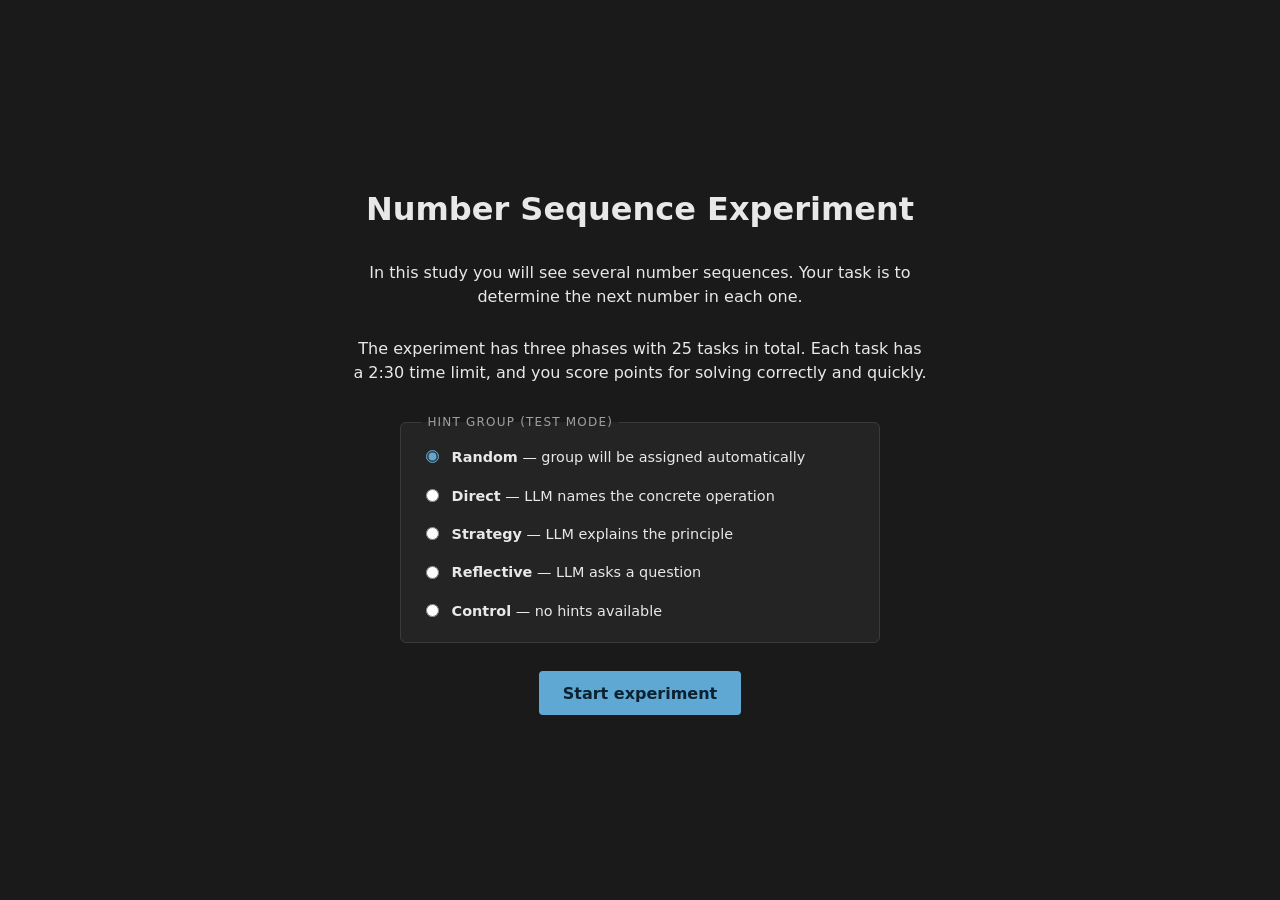
==== docs/index.html @ b5eae28a "Add docs/" ====
<!doctype html>
<html lang="en">
<head>
  <meta charset="utf-8" />
  <meta name="viewport" content="width=device-width, initial-scale=1" />
  <title>Number Sequence Experiment</title>
  <link rel="stylesheet" href="style.css" />
</head>
<body>
  <main class="container">

    <!-- Welcome screen: short instruction + group picker + start -->
    <section id="screen-welcome" class="screen" hidden>
      <h1>Number Sequence Experiment</h1>
      <p>
        In this study you will see several number sequences.
        Your task is to determine the next number in each one.
      </p>
      <p>
        The experiment has three phases with 25 tasks in total.
        Each task has a 2:30 time limit, and you score points for solving
        correctly and quickly.
      </p>

      <fieldset class="condition-picker">
        <legend>Hint group (test mode)</legend>
        <label>
          <input type="radio" name="welcome-condition" value="random" checked />
          <span><strong>Random</strong> — group will be assigned automatically</span>
        </label>
        <label>
          <input type="radio" name="welcome-condition" value="direct" />
          <span><strong>Direct</strong> — LLM names the concrete operation</span>
        </label>
        <label>
          <input type="radio" name="welcome-condition" value="strategy" />
          <span><strong>Strategy</strong> — LLM explains the principle</span>
        </label>
        <label>
          <input type="radio" name="welcome-condition" value="reflective" />
          <span><strong>Reflective</strong> — LLM asks a question</span>
        </label>
        <label>
          <input type="radio" name="welcome-condition" value="control" />
          <span><strong>Control</strong> — no hints available</span>
        </label>
      </fieldset>

      <button id="welcome-start-btn" class="primary">Start experiment</button>
    </section>

    <!-- Phase intro: before each phase -->
    <section id="screen-phase-intro" class="screen" hidden>
      <h2 id="phase-intro-title"></h2>
      <p id="phase-intro-text"></p>
      <button id="phase-intro-continue-btn" class="primary">Continue</button>
    </section>

    <!-- Trial screen: only the sequence + input, nothing else -->
    <section id="screen-trial" class="screen" hidden>
      <!-- Lightbulb: only visible in training phase and for hint conditions. -->
      <button
        id="hint-lightbulb-btn"
        class="lightbulb-btn"
        type="button"
        hidden
        aria-label="Show hint"
        title="Show hint"
      >
        <svg
          xmlns="http://www.w3.org/2000/svg"
          viewBox="0 0 24 24"
          width="22"
          height="22"
          fill="none"
          stroke="currentColor"
          stroke-width="2"
          stroke-linecap="round"
          stroke-linejoin="round"
          aria-hidden="true"
        >
          <line x1="9" y1="18" x2="15" y2="18" />
          <line x1="10" y1="22" x2="14" y2="22" />
          <path d="M15.09 14c.18-.98.65-1.74 1.41-2.5A4.65 4.65 0 0 0 18 8 6 6 0 0 0 6 8c0 1 .23 2.23 1.5 3.5A4.61 4.61 0 0 1 8.91 14" />
        </svg>
      </button>

      <!-- Status bar: phase/task counter, countdown timer, running score. -->
      <div class="trial-status">
        <span id="trial-counter" class="trial-counter"></span>
        <span id="trial-timer" class="trial-timer" aria-label="Time remaining">2:30</span>
        <span id="trial-score" class="trial-score">0 pts</span>
      </div>

      <div id="trial-sequence" class="sequence" aria-label="Number sequence"></div>

      <form id="trial-form" class="answer-form" autocomplete="off">
        <input
          id="trial-answer-input"
          type="text"
          inputmode="numeric"
          pattern="-?[0-9]*"
          aria-label="Your answer"
          required
        />
      </form>

      <!-- Hint panel: separate chat window that slides in from the right
           when the lightbulb is clicked. Sits fixed above the trial screen
           so the task stays visible. -->
      <aside id="hint-panel" class="hint-panel" hidden aria-label="Hint assistant">
        <header class="hint-panel-header">
          <h3>Hint</h3>
          <button
            id="hint-close-btn"
            type="button"
            class="icon-btn"
            aria-label="Close hint window"
            title="Close (Esc)"
          >×</button>
        </header>

        <div id="hint-messages" class="hint-messages" aria-live="polite"></div>

        <p id="hint-error" class="error" hidden></p>

        <form id="hint-followup-form" class="hint-followup" hidden>
          <input
            id="hint-followup-input"
            type="text"
            placeholder="Ask a follow-up…"
            aria-label="Follow-up to the hint assistant"
            maxlength="280"
            autocomplete="off"
          />
          <button type="submit" class="secondary">Send</button>
        </form>
      </aside>

      <p id="trial-feedback" class="feedback" aria-live="polite"></p>
    </section>

    <!-- End screen: thanks + CSV download -->
    <section id="screen-end" class="screen" hidden>
      <h2>Thank you for participating!</h2>
      <p id="end-score" class="end-score"></p>
      <p>
        The experiment is complete. Your data has been saved automatically.
        You can also download a copy below.
      </p>
      <button id="end-download-btn" class="primary">Download data</button>
      <p class="muted">
        Participant ID:
        <code id="end-participant-id"></code>
      </p>
    </section>

    <!-- Error screen: e.g. when sequences.json cannot be loaded -->
    <section id="screen-error" class="screen" hidden>
      <h2>Error</h2>
      <p id="error-message"></p>
    </section>

  </main>

  <script src="js/logger.js"></script>
  <script src="js/sequences.js"></script>
  <script src="js/hints.js"></script>
  <script src="js/experiment.js"></script>
  <script src="js/main.js"></script>
</body>
</html>
---- docs/style.css ----
/* Dunkles Lab-Tool-Theme. Fullscreen-Layout: jeder Screen füllt das Viewport,
 * Inhalt wird vertikal + horizontal zentriert. Iteration 1. */

:root {
  --bg: #1a1a1a;
  --bg-elevated: #242424;
  --fg: #e8e8e8;
  --fg-muted: #a0a0a0;
  --accent: #5fa8d3;
  --accent-hover: #7cbce0;
  --error: #e07b7b;
  --success: #7bc97b;
  --border: #3a3a3a;
}

* {
  box-sizing: border-box;
}

html, body {
  height: 100%;
  margin: 0;
  padding: 0;
}

body {
  background: var(--bg);
  color: var(--fg);
  font-family: system-ui, -apple-system, "Segoe UI", sans-serif;
  font-size: 16px;
  line-height: 1.5;
}

/* Container = Vollbild, ein Screen = ein Vollbild-Flex-Container.
 * `[hidden]` versteckt Screens, alle anderen werden zentriert dargestellt. */
.container {
  min-height: 100vh;
  display: flex;
  flex-direction: column;
}

.screen {
  flex: 1;
  display: flex;
  flex-direction: column;
  justify-content: center;
  align-items: center;
  text-align: center;
  gap: 1.75rem;
  padding: 3rem 2rem;
}

.screen[hidden] {
  display: none;
}

/* Textbreite begrenzen, damit Anweisungen nicht über die ganze Breite laufen. */
h1, h2, p {
  margin: 0;
  max-width: 36rem;
}

h1 { font-size: 2rem; font-weight: 600; }
h2 { font-size: 1.5rem; font-weight: 600; }

p.error    { color: var(--error); }
p.muted    { color: var(--fg-muted); font-size: 0.9rem; }
p.feedback { min-height: 1.5em; font-weight: 500; }
p.feedback.is-correct { color: var(--success); }
p.feedback.is-wrong   { color: var(--error); }

code { font-family: ui-monospace, "SF Mono", Menlo, monospace; }

/* ---------- Welcome: Condition-Picker (Test-Modus) ------------------ */

.condition-picker {
  border: 1px solid var(--border);
  border-radius: 6px;
  padding: 0.75rem 1.25rem 1rem;
  background: var(--bg-elevated);
  display: flex;
  flex-direction: column;
  gap: 0.55rem;
  text-align: left;
  width: 100%;
  max-width: 30rem;
  margin: 0;
}

.condition-picker legend {
  padding: 0 0.4rem;
  color: var(--fg-muted);
  font-size: 0.75rem;
  letter-spacing: 0.1em;
  text-transform: uppercase;
}

.condition-picker label {
  display: flex;
  align-items: flex-start;
  gap: 0.6rem;
  font-size: 0.9rem;
  cursor: pointer;
  padding: 0.25rem 0;
}

.condition-picker label:hover {
  color: var(--fg);
}

.condition-picker input[type="radio"] {
  accent-color: var(--accent);
  margin-top: 0.2rem;
}

.condition-picker strong {
  font-weight: 600;
  color: var(--fg);
}

/* ---------- Trial-Screen --------------------------------------------- */

/* Trial-Screen ist `position: relative`, damit die Glühbirne oben rechts
 * absolut positioniert werden kann ohne das Flex-Layout zu stören. */
#screen-trial { position: relative; }

/* Statusleiste oben: Phasen-/Aufgaben-Zähler, Countdown, Punktestand.
 * Absolut positioniert, damit sie das vertikal zentrierte Layout nicht
 * verschiebt. `pointer-events: none`, damit die volle Breite NICHT die
 * Glühbirne (top-right) überdeckt und deren Klicks abfängt. */
.trial-status {
  position: absolute;
  top: 0;
  left: 0;
  right: 0;
  display: flex;
  align-items: center;
  justify-content: space-between;
  gap: 1rem;
  padding: 1.5rem 5rem;
  font-size: 0.95rem;
  color: var(--fg-muted);
  pointer-events: none;
}

.trial-counter { text-align: left; }
.trial-score   { text-align: right; font-variant-numeric: tabular-nums; }

.trial-timer {
  font-family: ui-monospace, "SF Mono", Menlo, monospace;
  font-size: 1.3rem;
  font-weight: 600;
  color: var(--fg);
  font-variant-numeric: tabular-nums;
}

/* Letzte 30 Sekunden: Timer rot, dezent pulsierend. */
.trial-timer.is-low {
  color: var(--error);
  animation: timer-pulse 1s ease-in-out infinite;
}

@keyframes timer-pulse {
  50% { opacity: 0.5; }
}

.end-score {
  font-size: 1.15rem;
  font-weight: 600;
  color: var(--accent);
}

.lightbulb-btn {
  position: absolute;
  top: 1.5rem;
  right: 1.5rem;
  width: 2.75rem;
  height: 2.75rem;
  padding: 0;
  background: transparent;
  border: 1px solid var(--border);
  border-radius: 50%;
  color: var(--fg-muted);
  display: flex;
  align-items: center;
  justify-content: center;
  transition: color 120ms ease, border-color 120ms ease;
}

.lightbulb-btn:hover {
  color: var(--accent);
  border-color: var(--accent);
}

/* ---------- Hint-Panel (Side-Drawer von rechts) --------------------- */

.hint-panel {
  position: fixed;
  top: 0;
  right: 0;
  bottom: 0;
  width: min(440px, 92vw);
  z-index: 100;
  background: var(--bg-elevated);
  border-left: 1px solid var(--border);
  box-shadow: -8px 0 32px rgba(0, 0, 0, 0.4);

  display: flex;
  flex-direction: column;
  gap: 1rem;
  padding: 1.5rem;
  text-align: left;

  /* Slide-in: Standard ist eingeblendet, [hidden] schiebt nach rechts raus.
   * Wir überschreiben das Default-`display: none` von [hidden] mit
   * `display: flex` und schieben stattdessen via transform. */
  transform: translateX(0);
  transition: transform 220ms ease;
}

.hint-panel[hidden] {
  display: flex !important;
  transform: translateX(100%);
  pointer-events: none;
}

.hint-panel-header {
  display: flex;
  justify-content: space-between;
  align-items: center;
  padding-bottom: 0.5rem;
  border-bottom: 1px solid var(--border);
}

.hint-panel-header h3 {
  margin: 0;
  font-size: 0.85rem;
  font-weight: 600;
  color: var(--fg-muted);
  letter-spacing: 0.1em;
  text-transform: uppercase;
}

.icon-btn {
  background: transparent;
  border: none;
  color: var(--fg-muted);
  font-size: 1.6rem;
  line-height: 1;
  padding: 0 0.4rem;
  cursor: pointer;
  border-radius: 4px;
}

.icon-btn:hover {
  color: var(--fg);
  background: rgba(255, 255, 255, 0.05);
}

.hint-messages {
  flex: 1;
  display: flex;
  flex-direction: column;
  gap: 0.6rem;
  overflow-y: auto;
  /* etwas Innenabstand gegen den Scroll-Rand */
  padding-right: 0.25rem;
}

.hint-messages .hint-bubble {
  background: var(--bg-elevated);
  border: 1px solid var(--border);
  border-left: 3px solid var(--accent);
  border-radius: 4px;
  padding: 0.75rem 1rem;
  color: var(--fg);
  font-size: 0.95rem;
  text-align: left;
  white-space: pre-wrap;
}

.hint-messages .hint-bubble.user {
  border-left-color: var(--fg-muted);
  color: var(--fg-muted);
  font-style: italic;
}

.hint-followup {
  display: flex;
  gap: 0.5rem;
}

.hint-followup input[type="text"] {
  flex: 1;
  font-size: 1rem;
  padding: 0.55rem 0.9rem;
  text-align: left;
  width: auto;
}

.hint-followup button {
  padding: 0.55rem 1rem;
  font-size: 0.95rem;
}

.sequence {
  font-size: clamp(2.25rem, 6vw, 4rem);
  font-weight: 500;
  letter-spacing: 0.04em;
  /* Damit `2 — 4 — 8 — 16 — 32 — ?` auf schmalen Screens umbrechen kann. */
  max-width: 90vw;
}

.answer-form {
  display: flex;
  justify-content: center;
}

input[type="text"] {
  background: var(--bg-elevated);
  color: var(--fg);
  border: 1px solid var(--border);
  border-radius: 4px;
  padding: 0.85rem 1.25rem;
  font-size: 1.75rem;
  font-family: inherit;
  text-align: center;
  width: 12rem;
}

input[type="text"]:focus {
  outline: 2px solid var(--accent);
  outline-offset: 2px;
  border-color: var(--accent);
}

/* ---------- Buttons -------------------------------------------------- */

button {
  font-family: inherit;
  font-size: 1rem;
  padding: 0.7rem 1.4rem;
  border-radius: 4px;
  border: 1px solid transparent;
  cursor: pointer;
}

button:focus-visible {
  outline: 2px solid var(--accent);
  outline-offset: 2px;
}

button.primary {
  background: var(--accent);
  color: #0d2230;
  font-weight: 600;
}

button.primary:hover {
  background: var(--accent-hover);
}

button.secondary {
  background: transparent;
  color: var(--fg-muted);
  border-color: var(--border);
}

button.secondary:hover {
  color: var(--fg);
  border-color: var(--fg-muted);
}
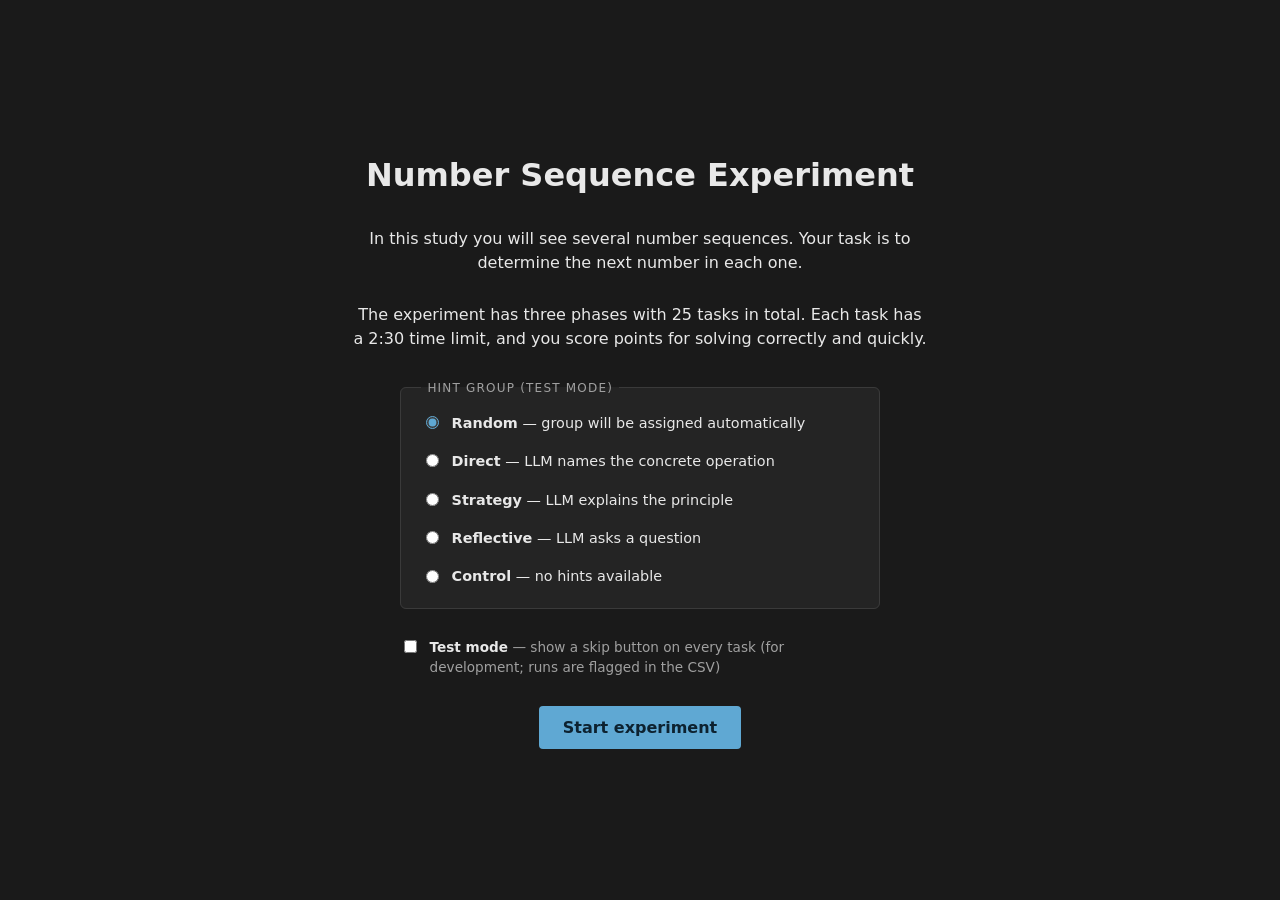
==== commit 538ca83a: "refactor: changed Anthropic to OpenAI API and build test mode with skip button" ====
--- a/docs/index.html
+++ b/docs/index.html
@@ -45,6 +45,14 @@
           <span><strong>Control</strong> — no hints available</span>
         </label>
       </fieldset>
+
+      <label class="test-mode-toggle">
+        <input type="checkbox" id="welcome-test-mode" />
+        <span>
+          <strong>Test mode</strong> — show a skip button on every task
+          (for development; runs are flagged in the CSV)
+        </span>
+      </label>
 
       <button id="welcome-start-btn" class="primary">Start experiment</button>
     </section>
@@ -95,6 +103,9 @@
       <div id="trial-sequence" class="sequence" aria-label="Number sequence"></div>
 
       <form id="trial-form" class="answer-form" autocomplete="off">
+        <label for="trial-answer-input" class="answer-label">
+          Your answer
+        </label>
         <input
           id="trial-answer-input"
           type="text"
@@ -138,6 +149,28 @@
       </aside>
 
       <p id="trial-feedback" class="feedback" aria-live="polite"></p>
+
+      <!-- Skip button: only visible when "Test mode" was enabled on the
+           welcome screen. Used by the experimenter to click through tasks
+           quickly while developing/testing — flagged in the CSV. -->
+      <button id="trial-skip-btn" class="secondary" hidden>Skip task</button>
+
+      <!-- Scratchpad: optional notes for the current task. Cleared on every
+           new task so participants can't reuse notes from previous tasks. -->
+      <div class="notepad">
+        <label for="trial-notepad" class="notepad-label">
+          Scratchpad (optional)
+        </label>
+        <textarea
+          id="trial-notepad"
+          class="notepad-area"
+          rows="4"
+          spellcheck="false"
+          autocomplete="off"
+          placeholder="Use this space for working things out…"
+          aria-label="Scratchpad for your own notes"
+        ></textarea>
+      </div>
     </section>
 
     <!-- End screen: thanks + CSV download -->
--- a/docs/style.css
+++ b/docs/style.css
@@ -118,6 +118,29 @@
   color: var(--fg);
 }
 
+/* Test-Modus-Checkbox auf der Startseite (Skip-Button im Trial freischalten). */
+.test-mode-toggle {
+  display: flex;
+  align-items: flex-start;
+  gap: 0.6rem;
+  width: 100%;
+  max-width: 30rem;
+  font-size: 0.85rem;
+  color: var(--fg-muted);
+  cursor: pointer;
+  text-align: left;
+}
+
+.test-mode-toggle input[type="checkbox"] {
+  accent-color: var(--accent);
+  margin-top: 0.2rem;
+}
+
+.test-mode-toggle strong {
+  font-weight: 600;
+  color: var(--fg);
+}
+
 /* ---------- Trial-Screen --------------------------------------------- */
 
 /* Trial-Screen ist `position: relative`, damit die Glühbirne oben rechts
@@ -313,7 +336,60 @@
 
 .answer-form {
   display: flex;
-  justify-content: center;
+  flex-direction: column;
+  align-items: center;
+  gap: 0.6rem;
+}
+
+.answer-label {
+  color: var(--accent);
+  font-size: 0.95rem;
+  font-weight: 600;
+}
+
+/* Antwortfeld hervorheben, damit es klar vom Scratchpad unten zu
+ * unterscheiden ist (dauerhaft farbiger Rahmen, nicht erst bei Fokus). */
+.answer-form input[type="text"] {
+  border-color: var(--accent);
+  box-shadow: 0 0 0 1px var(--accent);
+}
+
+/* ---------- Scratchpad (per-task notes) ----------------------------- */
+
+.notepad {
+  display: flex;
+  flex-direction: column;
+  align-items: center;
+  gap: 0.4rem;
+  width: 100%;
+  max-width: 32rem;
+  /* deutlich nach unten abgesetzt, klar getrennt vom Antwortfeld */
+  margin-top: 3.5rem;
+}
+
+.notepad-label {
+  color: var(--fg-muted);
+  font-size: 0.8rem;
+}
+
+.notepad-area {
+  width: 100%;
+  resize: vertical;
+  background: var(--bg-elevated);
+  color: var(--fg);
+  border: 1px solid var(--border);
+  border-radius: 4px;
+  padding: 0.6rem 0.8rem;
+  font-family: inherit;
+  font-size: 1rem;
+  line-height: 1.4;
+  text-align: left;
+}
+
+.notepad-area:focus {
+  outline: 2px solid var(--accent);
+  outline-offset: 2px;
+  border-color: var(--accent);
 }
 
 input[type="text"] {
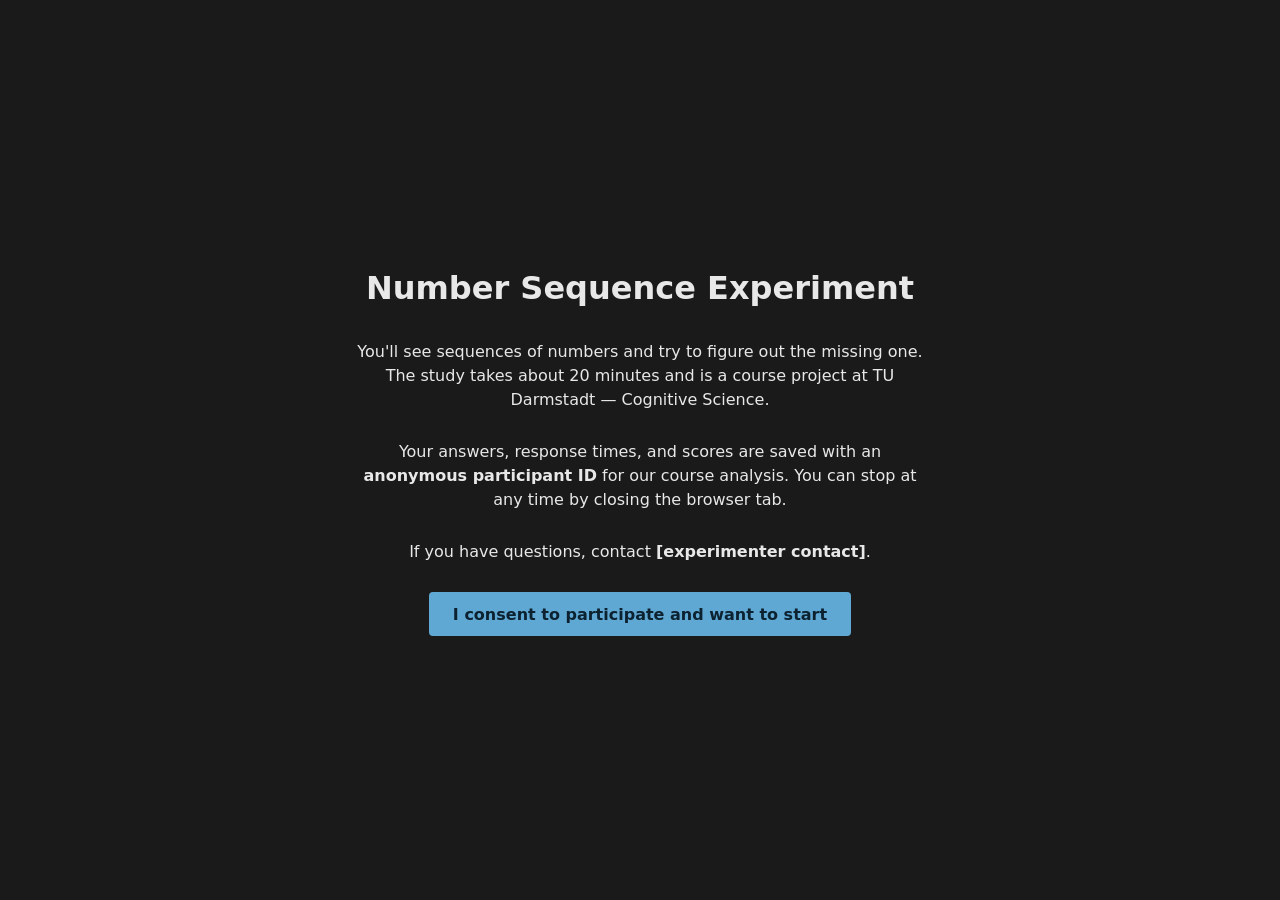
==== commit c6284bd5: "feat: add consent screen, trainings phase and predefined answers of LLM for training phase" ====
--- a/docs/index.html
+++ b/docs/index.html
@@ -9,6 +9,27 @@
 <body>
   <main class="container">
 
+    <!-- Consent: very first screen the participant sees. -->
+    <section id="screen-consent" class="screen" hidden>
+      <h1>Number Sequence Experiment</h1>
+      <p>
+        You'll see sequences of numbers and try to figure out the missing one.
+        The study takes about 20 minutes and is a course project at
+        TU Darmstadt — Cognitive Science.
+      </p>
+      <p>
+        Your answers, response times, and scores are saved with an
+        <strong>anonymous participant ID</strong> for our course analysis.
+        You can stop at any time by closing the browser tab.
+      </p>
+      <p>
+        If you have questions, contact <strong>[experimenter contact]</strong>.
+      </p>
+      <button id="consent-btn" class="primary">
+        I consent to participate and want to start
+      </button>
+    </section>
+
     <!-- Welcome screen: short instruction + group picker + start -->
     <section id="screen-welcome" class="screen" hidden>
       <h1>Number Sequence Experiment</h1>
@@ -62,6 +83,65 @@
       <h2 id="phase-intro-title"></h2>
       <p id="phase-intro-text"></p>
       <button id="phase-intro-continue-btn" class="primary">Continue</button>
+    </section>
+
+    <!-- Instructions: shown after the practice phase, before the quiz.
+         Also re-shown if the participant fails the quiz. -->
+    <section id="screen-instructions" class="screen" hidden>
+      <h2>Quick recap before you start</h2>
+      <ul class="instructions-list">
+        <li><strong>4 baseline tasks</strong> (no hints) — get a feel for your starting level.</li>
+        <li><strong>6 training tasks</strong> (hint available) — try the lightbulb if you're stuck.</li>
+        <li><strong>4 test tasks</strong> (no hints) — same items as baseline, to measure improvement.</li>
+      </ul>
+      <p>
+        Every task has a <strong>2:30 timer</strong>. If time runs out, you get
+        <strong>0 points</strong> for that task and the next one begins
+        automatically. A correct answer scores
+        <strong>100 points + a time bonus</strong> (faster = more bonus).
+      </p>
+      <p>
+        Press Continue when you're ready for a 3-question check that you've
+        understood the rules.
+      </p>
+      <p id="instructions-retry-note" class="error" hidden>
+        You missed one or more questions — please re-read and try the quiz again.
+      </p>
+      <button id="instructions-continue-btn" class="primary">Continue</button>
+    </section>
+
+    <!-- Quiz: 3 multiple-choice questions; must get all correct to proceed. -->
+    <section id="screen-quiz" class="screen" hidden>
+      <h2>Quick check</h2>
+      <p>Please answer all three questions correctly to start the main experiment.</p>
+
+      <form id="quiz-form" class="quiz-form">
+        <fieldset class="quiz-fieldset">
+          <legend>1. How long do you have for each task?</legend>
+          <label><input type="radio" name="quiz-q1" value="30s" /> <span>30 seconds</span></label>
+          <label><input type="radio" name="quiz-q1" value="2m30s" /> <span>2 minutes 30 seconds</span></label>
+          <label><input type="radio" name="quiz-q1" value="5min" /> <span>5 minutes</span></label>
+          <label><input type="radio" name="quiz-q1" value="no_limit" /> <span>No time limit</span></label>
+        </fieldset>
+
+        <fieldset class="quiz-fieldset">
+          <legend>2. What happens if the time runs out before you've answered?</legend>
+          <label><input type="radio" name="quiz-q2" value="partial" /> <span>You get partial points for the task.</span></label>
+          <label><input type="radio" name="quiz-q2" value="repeat" /> <span>The same task is shown again.</span></label>
+          <label><input type="radio" name="quiz-q2" value="next_zero" /> <span>The next task starts and you get 0 points for this one.</span></label>
+          <label><input type="radio" name="quiz-q2" value="ends" /> <span>The whole experiment ends.</span></label>
+        </fieldset>
+
+        <fieldset class="quiz-fieldset">
+          <legend>3. In which phase can you ask for a hint?</legend>
+          <label><input type="radio" name="quiz-q3" value="all" /> <span>In every phase.</span></label>
+          <label><input type="radio" name="quiz-q3" value="baseline" /> <span>Baseline only.</span></label>
+          <label><input type="radio" name="quiz-q3" value="training" /> <span>Training only.</span></label>
+          <label><input type="radio" name="quiz-q3" value="never" /> <span>Never.</span></label>
+        </fieldset>
+
+        <button type="submit" class="primary">Submit answers</button>
+      </form>
     </section>
 
     <!-- Trial screen: only the sequence + input, nothing else -->
@@ -93,12 +173,23 @@
         </svg>
       </button>
 
+      <!-- Arrow that points participants to the lightbulb on forced-hint
+           practice trials. Hidden on every other trial. -->
+      <div id="hint-arrow" class="hint-arrow" hidden aria-hidden="true">
+        <span class="hint-arrow-label">Click the hint here →</span>
+      </div>
+
       <!-- Status bar: phase/task counter, countdown timer, running score. -->
       <div class="trial-status">
         <span id="trial-counter" class="trial-counter"></span>
         <span id="trial-timer" class="trial-timer" aria-label="Time remaining">2:30</span>
         <span id="trial-score" class="trial-score">0 pts</span>
       </div>
+
+      <!-- Practice-only banner: shown during practice trials to direct
+           the participant's attention (e.g. "try the lightbulb"). Hidden
+           otherwise. -->
+      <p id="trial-practice-banner" class="practice-banner" hidden></p>
 
       <div id="trial-sequence" class="sequence" aria-label="Number sequence"></div>
 
@@ -173,6 +264,65 @@
       </div>
     </section>
 
+    <!-- Survey: shown after the test phase, before the end screen. -->
+    <section id="screen-survey" class="screen" hidden>
+      <h2>One last thing — a short survey</h2>
+      <p>
+        Your answers help us interpret the results. Nothing here is graded;
+        feel free to leave fields empty if they don't apply.
+      </p>
+
+      <form id="survey-form" class="survey-form">
+        <fieldset class="survey-fieldset">
+          <legend>Did you accidentally submit a wrong answer at any point (a "misclick")?</legend>
+          <label>
+            <input type="radio" name="survey-misclick" value="no" checked />
+            <span>No — all of my answers were intentional</span>
+          </label>
+          <label>
+            <input type="radio" name="survey-misclick" value="yes" />
+            <span>Yes, at least once</span>
+          </label>
+          <label>
+            <input type="radio" name="survey-misclick" value="unsure" />
+            <span>I'm not sure</span>
+          </label>
+        </fieldset>
+
+        <fieldset class="survey-fieldset">
+          <legend>Did you follow a particular strategy when looking for the next number? If so, describe it briefly.</legend>
+          <textarea
+            id="survey-strategy"
+            rows="4"
+            placeholder="e.g. I first looked at the differences between numbers, then I tried multiplication…"
+          ></textarea>
+        </fieldset>
+
+        <fieldset class="survey-fieldset">
+          <legend>What is your academic background?</legend>
+          <label><input type="radio" name="survey-background" value="mathematics" /> <span>Mathematics</span></label>
+          <label><input type="radio" name="survey-background" value="computer_science" /> <span>Computer science / informatics</span></label>
+          <label><input type="radio" name="survey-background" value="physics" /> <span>Physics</span></label>
+          <label><input type="radio" name="survey-background" value="engineering" /> <span>Engineering</span></label>
+          <label><input type="radio" name="survey-background" value="natural_sciences" /> <span>Other natural sciences (chemistry, biology, …)</span></label>
+          <label><input type="radio" name="survey-background" value="cognitive_psychology" /> <span>Cognitive science / psychology</span></label>
+          <label><input type="radio" name="survey-background" value="humanities_social" /> <span>Humanities / social sciences</span></label>
+          <label><input type="radio" name="survey-background" value="other" checked /> <span>Other / none of the above</span></label>
+
+          <label for="survey-background-detail" class="survey-detail-label">
+            Anything you want to add (semester, prior math experience, current course, …):
+          </label>
+          <textarea
+            id="survey-background-detail"
+            rows="2"
+            placeholder="(optional)"
+          ></textarea>
+        </fieldset>
+
+        <button type="submit" class="primary">Submit and finish</button>
+      </form>
+    </section>
+
     <!-- End screen: thanks + CSV download -->
     <section id="screen-end" class="screen" hidden>
       <h2>Thank you for participating!</h2>
--- a/docs/style.css
+++ b/docs/style.css
@@ -193,6 +193,156 @@
   color: var(--accent);
 }
 
+/* ---------- Practice-Banner (im Trial-Screen) ----------------------- */
+
+.practice-banner {
+  background: rgba(95, 168, 211, 0.12);
+  border: 1px solid var(--accent);
+  border-radius: 4px;
+  padding: 0.6rem 1rem;
+  color: var(--accent);
+  font-size: 0.95rem;
+  max-width: 30rem;
+  text-align: center;
+}
+
+/* ---------- Instructions-Screen ------------------------------------ */
+
+.instructions-list {
+  text-align: left;
+  max-width: 32rem;
+  margin: 0;
+  padding-left: 1.2rem;
+  display: flex;
+  flex-direction: column;
+  gap: 0.4rem;
+  font-size: 0.95rem;
+}
+
+/* ---------- Quiz-Form (analog zur Survey, aber kompakter) ----------- */
+
+#screen-quiz {
+  justify-content: flex-start;
+  overflow-y: auto;
+}
+
+.quiz-form {
+  display: flex;
+  flex-direction: column;
+  gap: 1.25rem;
+  width: 100%;
+  max-width: 36rem;
+  text-align: left;
+}
+
+.quiz-fieldset {
+  border: 1px solid var(--border);
+  border-radius: 6px;
+  padding: 0.75rem 1.25rem 1rem;
+  background: var(--bg-elevated);
+  display: flex;
+  flex-direction: column;
+  gap: 0.4rem;
+  margin: 0;
+}
+
+.quiz-fieldset legend {
+  padding: 0 0.4rem;
+  color: var(--fg);
+  font-size: 0.95rem;
+  font-weight: 500;
+}
+
+.quiz-fieldset label {
+  display: flex;
+  align-items: flex-start;
+  gap: 0.55rem;
+  font-size: 0.9rem;
+  cursor: pointer;
+  padding: 0.15rem 0;
+}
+
+.quiz-fieldset input[type="radio"] {
+  accent-color: var(--accent);
+  margin-top: 0.2rem;
+}
+
+/* ---------- Survey-Screen (vor dem End-Screen) ----------------------- */
+
+/* Survey kann höher werden als der Viewport — hier scrollbar erlauben. */
+#screen-survey {
+  justify-content: flex-start;
+  overflow-y: auto;
+}
+
+.survey-form {
+  display: flex;
+  flex-direction: column;
+  gap: 1.5rem;
+  width: 100%;
+  max-width: 36rem;
+  text-align: left;
+}
+
+.survey-fieldset {
+  border: 1px solid var(--border);
+  border-radius: 6px;
+  padding: 0.75rem 1.25rem 1rem;
+  background: var(--bg-elevated);
+  display: flex;
+  flex-direction: column;
+  gap: 0.5rem;
+  margin: 0;
+}
+
+.survey-fieldset legend {
+  padding: 0 0.4rem;
+  color: var(--fg);
+  font-size: 0.95rem;
+  font-weight: 500;
+  line-height: 1.3;
+}
+
+.survey-fieldset label {
+  display: flex;
+  align-items: flex-start;
+  gap: 0.55rem;
+  font-size: 0.9rem;
+  cursor: pointer;
+  padding: 0.15rem 0;
+}
+
+.survey-fieldset input[type="radio"] {
+  accent-color: var(--accent);
+  margin-top: 0.2rem;
+}
+
+.survey-fieldset textarea {
+  width: 100%;
+  resize: vertical;
+  background: var(--bg);
+  color: var(--fg);
+  border: 1px solid var(--border);
+  border-radius: 4px;
+  padding: 0.55rem 0.8rem;
+  font-family: inherit;
+  font-size: 0.95rem;
+  line-height: 1.4;
+}
+
+.survey-fieldset textarea:focus {
+  outline: 2px solid var(--accent);
+  outline-offset: 2px;
+  border-color: var(--accent);
+}
+
+.survey-detail-label {
+  margin-top: 0.4rem;
+  font-size: 0.85rem;
+  color: var(--fg-muted);
+  cursor: default;
+}
+
 .lightbulb-btn {
   position: absolute;
   top: 1.5rem;
@@ -215,6 +365,71 @@
   border-color: var(--accent);
 }
 
+/* `display: flex` oben würde sonst das implizite display:none vom
+ * [hidden]-Attribut überschreiben — Button wäre sichtbar, aber nicht
+ * klickbar. Explizit zurücksetzen. */
+.lightbulb-btn[hidden] {
+  display: none;
+}
+
+/* Animated "Click the hint here →" arrow shown during forced-hint practice
+ * trials. Sits to the left of the lightbulb, gently bouncing toward it. */
+.hint-arrow {
+  position: absolute;
+  top: 2rem;
+  right: 5.25rem;
+  color: var(--accent);
+  font-weight: 600;
+  font-size: 0.95rem;
+  animation: hint-arrow-bounce 1s ease-in-out infinite;
+  pointer-events: none;
+}
+
+.hint-arrow[hidden] {
+  display: none;
+}
+
+@keyframes hint-arrow-bounce {
+  0%, 100% { transform: translateX(0); }
+  50%      { transform: translateX(0.35rem); }
+}
+
+/* "Typing" indicator while the LLM (or the mock) is preparing a hint. */
+.hint-typing-bubble {
+  background: var(--bg-elevated);
+  border: 1px solid var(--border);
+  border-left: 3px solid var(--accent);
+  border-radius: 4px;
+  padding: 0.75rem 1rem;
+  display: inline-flex;
+  gap: 0.35rem;
+  width: fit-content;
+}
+
+.hint-typing-bubble .dot {
+  width: 0.45rem;
+  height: 0.45rem;
+  border-radius: 50%;
+  background: var(--fg-muted);
+  animation: hint-typing 1.1s ease-in-out infinite;
+}
+
+.hint-typing-bubble .dot:nth-child(2) { animation-delay: 0.15s; }
+.hint-typing-bubble .dot:nth-child(3) { animation-delay: 0.30s; }
+
+@keyframes hint-typing {
+  0%, 80%, 100% { opacity: 0.25; transform: translateY(0); }
+  40%           { opacity: 1;    transform: translateY(-0.15rem); }
+}
+
+/* Disabled answer input (forced-hint practice trials before the first hint). */
+.answer-form input[disabled] {
+  border-color: var(--border);
+  box-shadow: none;
+  opacity: 0.6;
+  cursor: not-allowed;
+}
+
 /* ---------- Hint-Panel (Side-Drawer von rechts) --------------------- */
 
 .hint-panel {
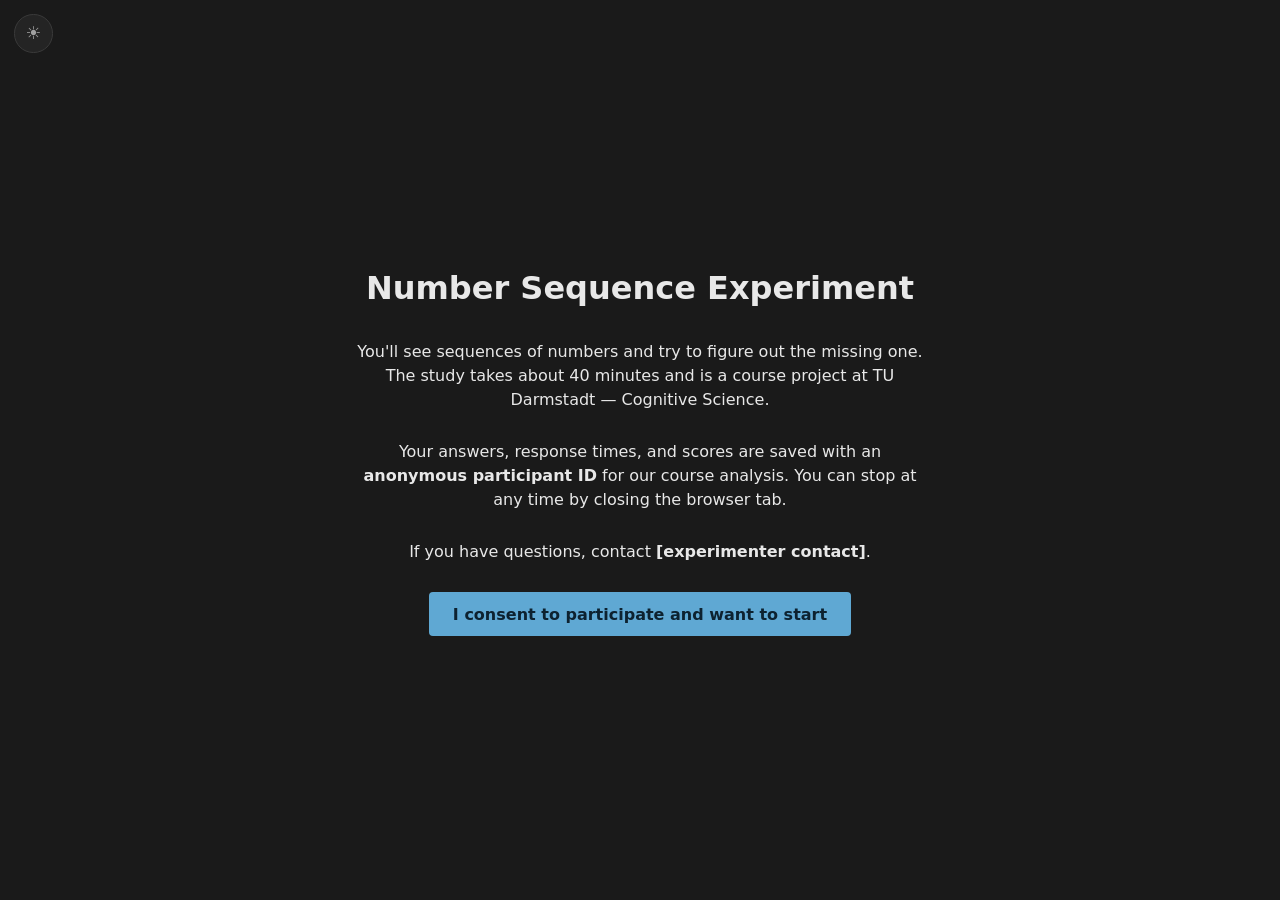
==== commit 35a93ef0: "feat: pilot-feedback round + algorithmic condition assignment UI/UX changes from pilot feedback: - C" ====
--- a/docs/index.html
+++ b/docs/index.html
@@ -7,6 +7,23 @@
   <link rel="stylesheet" href="style.css" />
 </head>
 <body>
+  <!-- Persistent progress bar across the main experiment phases. Hidden
+       during consent / welcome / practice / survey / end. -->
+  <div id="progress-bar" class="progress-bar" hidden aria-label="Experiment progress">
+    <div id="progress-fill" class="progress-fill" style="width:0%"></div>
+  </div>
+
+  <!-- Theme toggle (dark / light). Always visible, persists in localStorage. -->
+  <button
+    id="theme-toggle"
+    class="theme-toggle"
+    type="button"
+    aria-label="Toggle dark / light mode"
+    title="Toggle dark / light mode"
+  >
+    <span class="theme-toggle-icon" aria-hidden="true">☾</span>
+  </button>
+
   <main class="container">
 
     <!-- Consent: very first screen the participant sees. -->
@@ -14,7 +31,7 @@
       <h1>Number Sequence Experiment</h1>
       <p>
         You'll see sequences of numbers and try to figure out the missing one.
-        The study takes about 20 minutes and is a course project at
+        The study takes about 40 minutes and is a course project at
         TU Darmstadt — Cognitive Science.
       </p>
       <p>
@@ -28,54 +45,6 @@
       <button id="consent-btn" class="primary">
         I consent to participate and want to start
       </button>
-    </section>
-
-    <!-- Welcome screen: short instruction + group picker + start -->
-    <section id="screen-welcome" class="screen" hidden>
-      <h1>Number Sequence Experiment</h1>
-      <p>
-        In this study you will see several number sequences.
-        Your task is to determine the next number in each one.
-      </p>
-      <p>
-        The experiment has three phases with 25 tasks in total.
-        Each task has a 2:30 time limit, and you score points for solving
-        correctly and quickly.
-      </p>
-
-      <fieldset class="condition-picker">
-        <legend>Hint group (test mode)</legend>
-        <label>
-          <input type="radio" name="welcome-condition" value="random" checked />
-          <span><strong>Random</strong> — group will be assigned automatically</span>
-        </label>
-        <label>
-          <input type="radio" name="welcome-condition" value="direct" />
-          <span><strong>Direct</strong> — LLM names the concrete operation</span>
-        </label>
-        <label>
-          <input type="radio" name="welcome-condition" value="strategy" />
-          <span><strong>Strategy</strong> — LLM explains the principle</span>
-        </label>
-        <label>
-          <input type="radio" name="welcome-condition" value="reflective" />
-          <span><strong>Reflective</strong> — LLM asks a question</span>
-        </label>
-        <label>
-          <input type="radio" name="welcome-condition" value="control" />
-          <span><strong>Control</strong> — no hints available</span>
-        </label>
-      </fieldset>
-
-      <label class="test-mode-toggle">
-        <input type="checkbox" id="welcome-test-mode" />
-        <span>
-          <strong>Test mode</strong> — show a skip button on every task
-          (for development; runs are flagged in the CSV)
-        </span>
-      </label>
-
-      <button id="welcome-start-btn" class="primary">Start experiment</button>
     </section>
 
     <!-- Phase intro: before each phase -->
@@ -90,15 +59,19 @@
     <section id="screen-instructions" class="screen" hidden>
       <h2>Quick recap before you start</h2>
       <ul class="instructions-list">
-        <li><strong>4 baseline tasks</strong> (no hints) — get a feel for your starting level.</li>
-        <li><strong>6 training tasks</strong> (hint available) — try the lightbulb if you're stuck.</li>
-        <li><strong>4 test tasks</strong> (no hints) — same items as baseline, to measure improvement.</li>
+        <li><strong>4 baseline tasks</strong> (no hints) — get a feel for your starting level. <strong>2:30</strong> per task.</li>
+        <li><strong>6 training tasks</strong> — <strong>3:00</strong> per task (a little extra time so you can read the hint). In this phase you can request a hint from an <strong>AI helper (LLM)</strong> whenever you're stuck. You can also ask <strong>follow-up questions</strong> to the helper.</li>
+        <li><strong>4 test tasks</strong> (no hints) — different items that follow the same kinds of patterns as before. <strong>2:30</strong> per task.</li>
       </ul>
       <p>
-        Every task has a <strong>2:30 timer</strong>. If time runs out, you get
-        <strong>0 points</strong> for that task and the next one begins
-        automatically. A correct answer scores
+        Type your answer into the input box and <strong>press Enter</strong> to
+        submit. If time runs out, you get <strong>0 points</strong> for that
+        task and the next one begins automatically. A correct answer scores
         <strong>100 points + a time bonus</strong> (faster = more bonus).
+        Every wrong submission costs <strong>10 points</strong>, and after
+        <strong>5 wrong attempts</strong> the task is skipped.
+        <strong>Using a hint does NOT cost any points</strong> — feel free to
+        ask the helper if you're stuck.
       </p>
       <p>
         Press Continue when you're ready for a 3-question check that you've
@@ -117,11 +90,11 @@
 
       <form id="quiz-form" class="quiz-form">
         <fieldset class="quiz-fieldset">
-          <legend>1. How long do you have for each task?</legend>
-          <label><input type="radio" name="quiz-q1" value="30s" /> <span>30 seconds</span></label>
-          <label><input type="radio" name="quiz-q1" value="2m30s" /> <span>2 minutes 30 seconds</span></label>
-          <label><input type="radio" name="quiz-q1" value="5min" /> <span>5 minutes</span></label>
-          <label><input type="radio" name="quiz-q1" value="no_limit" /> <span>No time limit</span></label>
+          <legend>1. What is the goal of the tasks?</legend>
+          <label><input type="radio" name="quiz-q1" value="correct_and_fast" /> <span>Answer the continuation of the sequences <strong>correctly AND quickly</strong>.</span></label>
+          <label><input type="radio" name="quiz-q1" value="fast_only" /> <span>Answer as fast as possible, even if my answer is wrong.</span></label>
+          <label><input type="radio" name="quiz-q1" value="correct_only" /> <span>Answer correctly, no matter how long it takes.</span></label>
+          <label><input type="radio" name="quiz-q1" value="discover" /> <span>Discover as many different sequence patterns as possible.</span></label>
         </fieldset>
 
         <fieldset class="quiz-fieldset">
@@ -179,6 +152,12 @@
         <span class="hint-arrow-label">Click the hint here →</span>
       </div>
 
+      <!-- Soft speech bubble shown during training trials after ~60 s of
+           no correct answer: "Maybe you want to take a hint?". -->
+      <div id="hint-speech-bubble" class="hint-speech-bubble" hidden>
+        Maybe you want to take a hint?
+      </div>
+
       <!-- Status bar: phase/task counter, countdown timer, running score. -->
       <div class="trial-status">
         <span id="trial-counter" class="trial-counter"></span>
@@ -195,7 +174,7 @@
 
       <form id="trial-form" class="answer-form" autocomplete="off">
         <label for="trial-answer-input" class="answer-label">
-          Your answer
+          Your answer — press Enter to submit
         </label>
         <input
           id="trial-answer-input"
@@ -274,27 +253,11 @@
 
       <form id="survey-form" class="survey-form">
         <fieldset class="survey-fieldset">
-          <legend>Did you accidentally submit a wrong answer at any point (a "misclick")?</legend>
-          <label>
-            <input type="radio" name="survey-misclick" value="no" checked />
-            <span>No — all of my answers were intentional</span>
-          </label>
-          <label>
-            <input type="radio" name="survey-misclick" value="yes" />
-            <span>Yes, at least once</span>
-          </label>
-          <label>
-            <input type="radio" name="survey-misclick" value="unsure" />
-            <span>I'm not sure</span>
-          </label>
-        </fieldset>
-
-        <fieldset class="survey-fieldset">
-          <legend>Did you follow a particular strategy when looking for the next number? If so, describe it briefly.</legend>
+          <legend>Did anything distract you while doing the experiment?</legend>
           <textarea
-            id="survey-strategy"
+            id="survey-distraction"
             rows="4"
-            placeholder="e.g. I first looked at the differences between numbers, then I tried multiplication…"
+            placeholder="e.g. background noise, a notification on my phone, my own thoughts…"
           ></textarea>
         </fieldset>
 
@@ -327,6 +290,7 @@
     <section id="screen-end" class="screen" hidden>
       <h2>Thank you for participating!</h2>
       <p id="end-score" class="end-score"></p>
+      <div id="end-score-breakdown" class="end-score-breakdown"></div>
       <p>
         The experiment is complete. Your data has been saved automatically.
         You can also download a copy below.
--- a/docs/style.css
+++ b/docs/style.css
@@ -13,6 +13,20 @@
   --border: #3a3a3a;
 }
 
+/* Light theme — alle Variablen umgemappt. Kein einziger anderer Selektor
+ * muss angefasst werden, weil das ganze Stylesheet über die CSS-Vars läuft. */
+body[data-theme="light"] {
+  --bg: #f6f7f9;
+  --bg-elevated: #ffffff;
+  --fg: #1a1a1a;
+  --fg-muted: #5a5a5a;
+  --accent: #2c7fb8;
+  --accent-hover: #1f6da3;
+  --error: #c53030;
+  --success: #2f855a;
+  --border: #d8dbe0;
+}
+
 * {
   box-sizing: border-box;
 }
@@ -29,6 +43,62 @@
   font-family: system-ui, -apple-system, "Segoe UI", sans-serif;
   font-size: 16px;
   line-height: 1.5;
+}
+
+/* ---------- Persistent progress bar -------------------------------- */
+
+.progress-bar {
+  position: fixed;
+  top: 0;
+  left: 0;
+  right: 0;
+  height: 4px;
+  background: rgba(255, 255, 255, 0.06);
+  z-index: 200;
+}
+
+.progress-bar[hidden] {
+  display: none;
+}
+
+.progress-fill {
+  height: 100%;
+  width: 0%;
+  background: var(--accent);
+  transition: width 350ms ease;
+}
+
+/* ---------- Theme toggle (top-left, always visible) -------------- */
+
+.theme-toggle {
+  position: fixed;
+  top: 0.9rem;
+  left: 0.9rem;
+  z-index: 250;
+  width: 2.4rem;
+  height: 2.4rem;
+  padding: 0;
+  background: var(--bg-elevated);
+  border: 1px solid var(--border);
+  border-radius: 50%;
+  color: var(--fg-muted);
+  font-size: 1.1rem;
+  line-height: 1;
+  display: flex;
+  align-items: center;
+  justify-content: center;
+  cursor: pointer;
+  transition: color 120ms ease, border-color 120ms ease, background 120ms ease;
+}
+
+.theme-toggle:hover {
+  color: var(--accent);
+  border-color: var(--accent);
+}
+
+.theme-toggle-icon {
+  display: inline-block;
+  line-height: 1;
 }
 
 /* Container = Vollbild, ein Screen = ein Vollbild-Flex-Container.
@@ -661,3 +731,134 @@
   color: var(--fg);
   border-color: var(--fg-muted);
 }
+
+/* ---------- Lightbulb glow (training, 1:00 elapsed) -------------- */
+
+.lightbulb-btn.is-glowing {
+  color: var(--accent);
+  border-color: var(--accent);
+  box-shadow: 0 0 0 0 rgba(95, 168, 211, 0.55);
+  animation: lightbulb-glow 1.4s ease-in-out infinite;
+}
+
+@keyframes lightbulb-glow {
+  0%, 100% { box-shadow: 0 0 0 0 rgba(95, 168, 211, 0.45); }
+  50%      { box-shadow: 0 0 0 8px rgba(95, 168, 211, 0); }
+}
+
+/* ---------- Speech bubble next to the lightbulb ----------------- */
+
+.hint-speech-bubble {
+  position: absolute;
+  top: 1.9rem;
+  right: 5.5rem;
+  background: var(--bg-elevated);
+  border: 1px solid var(--accent);
+  color: var(--fg);
+  padding: 0.45rem 0.8rem;
+  border-radius: 6px;
+  font-size: 0.9rem;
+  max-width: 16rem;
+  text-align: right;
+  box-shadow: 0 4px 14px rgba(0, 0, 0, 0.25);
+  animation: speech-bubble-pop 280ms ease-out;
+}
+
+.hint-speech-bubble[hidden] {
+  display: none;
+}
+
+/* Small triangle pointing toward the lightbulb. */
+.hint-speech-bubble::after {
+  content: "";
+  position: absolute;
+  top: 0.7rem;
+  right: -0.45rem;
+  width: 0;
+  height: 0;
+  border-top: 0.4rem solid transparent;
+  border-bottom: 0.4rem solid transparent;
+  border-left: 0.5rem solid var(--accent);
+}
+
+@keyframes speech-bubble-pop {
+  0%   { opacity: 0; transform: translateY(-4px) scale(0.95); }
+  100% { opacity: 1; transform: translateY(0)   scale(1); }
+}
+
+/* ---------- Trial score: pulse + floating "+N" ------------------ */
+
+.trial-score.is-pulsing {
+  animation: score-pulse 460ms ease-out;
+}
+
+@keyframes score-pulse {
+  0%   { transform: scale(1);    color: var(--fg-muted); }
+  35%  { transform: scale(1.18); color: var(--accent); }
+  100% { transform: scale(1);    color: var(--fg-muted); }
+}
+
+.score-float {
+  position: absolute;
+  font-weight: 700;
+  color: var(--accent);
+  font-size: 1.1rem;
+  pointer-events: none;
+  animation: score-floatup 900ms ease-out forwards;
+}
+
+@keyframes score-floatup {
+  0%   { opacity: 0; transform: translateY(0); }
+  15%  { opacity: 1; }
+  100% { opacity: 0; transform: translateY(-2.4rem); }
+}
+
+/* ---------- End-screen celebration ------------------------------ */
+
+.end-score {
+  font-size: 1.4rem;
+  font-weight: 700;
+  color: var(--accent);
+}
+
+.end-score-breakdown {
+  display: flex;
+  gap: 1.5rem;
+  justify-content: center;
+  flex-wrap: wrap;
+  color: var(--fg-muted);
+  font-size: 0.9rem;
+  margin-top: 0.4rem;
+}
+
+.end-score-breakdown span strong {
+  color: var(--fg);
+  font-weight: 600;
+}
+
+.confetti {
+  position: fixed;
+  top: 0;
+  left: 0;
+  right: 0;
+  bottom: 0;
+  pointer-events: none;
+  overflow: hidden;
+  z-index: 999;
+}
+
+.confetti-particle {
+  position: absolute;
+  top: -2rem;
+  width: 10px;
+  height: 16px;
+  background: var(--accent);
+  opacity: 0.95;
+  border-radius: 2px;
+  animation: confetti-fall var(--dur, 2400ms) ease-in var(--delay, 0ms) forwards;
+}
+
+@keyframes confetti-fall {
+  0%   { transform: translate(0, 0)                 rotate(var(--rot, 0deg)); opacity: 1; }
+  100% { transform: translate(var(--drift, 0px), 105vh) rotate(calc(var(--rot, 0deg) + 540deg)); opacity: 0; }
+}
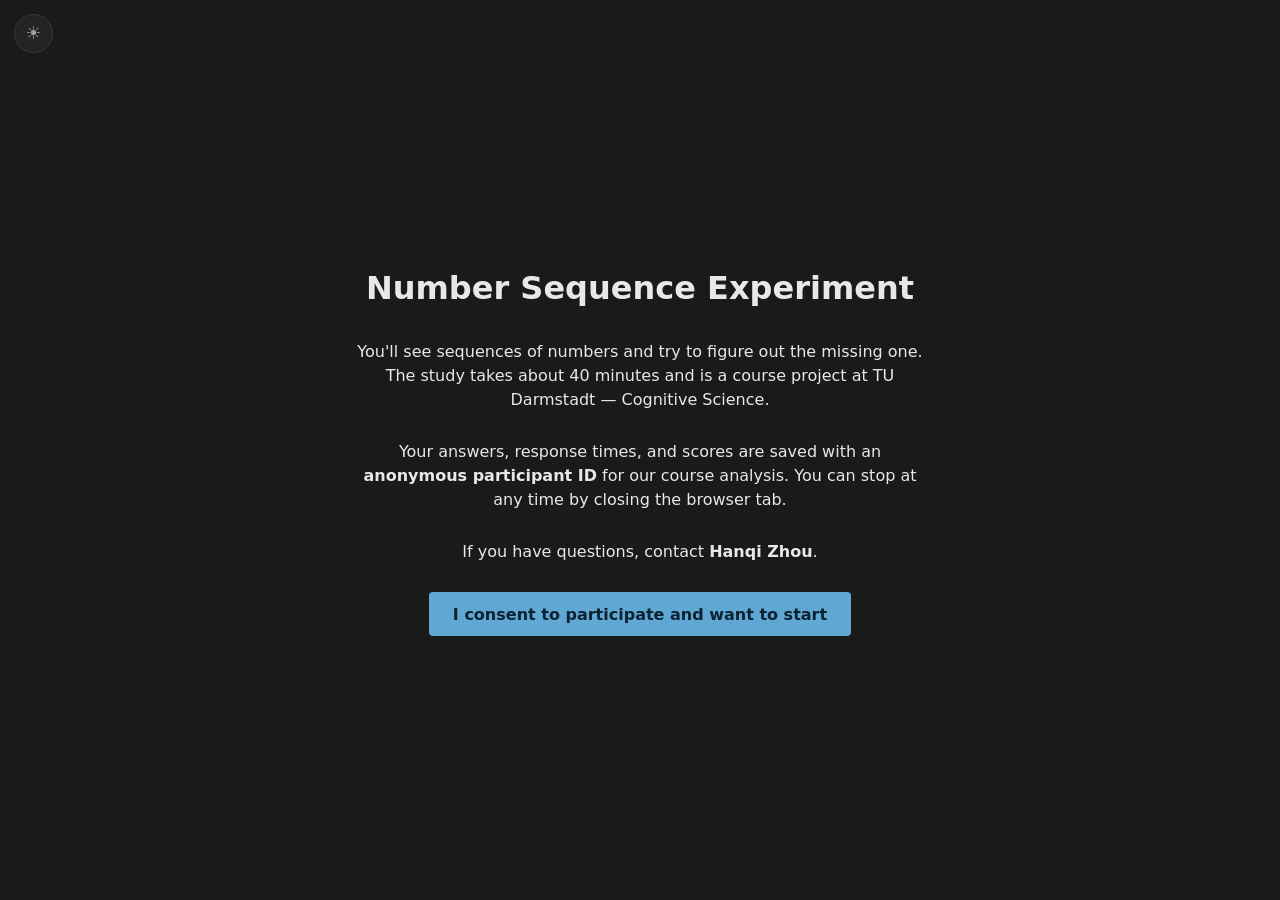
==== commit ddb29701: "chore: set experimenter contact to Hanqi Zhou in consent screen Co-Authored-By: Claude Opus 4.7 (1M " ====
--- a/docs/index.html
+++ b/docs/index.html
@@ -40,7 +40,7 @@
         You can stop at any time by closing the browser tab.
       </p>
       <p>
-        If you have questions, contact <strong>[experimenter contact]</strong>.
+        If you have questions, contact <strong>Hanqi Zhou</strong>.
       </p>
       <button id="consent-btn" class="primary">
         I consent to participate and want to start
